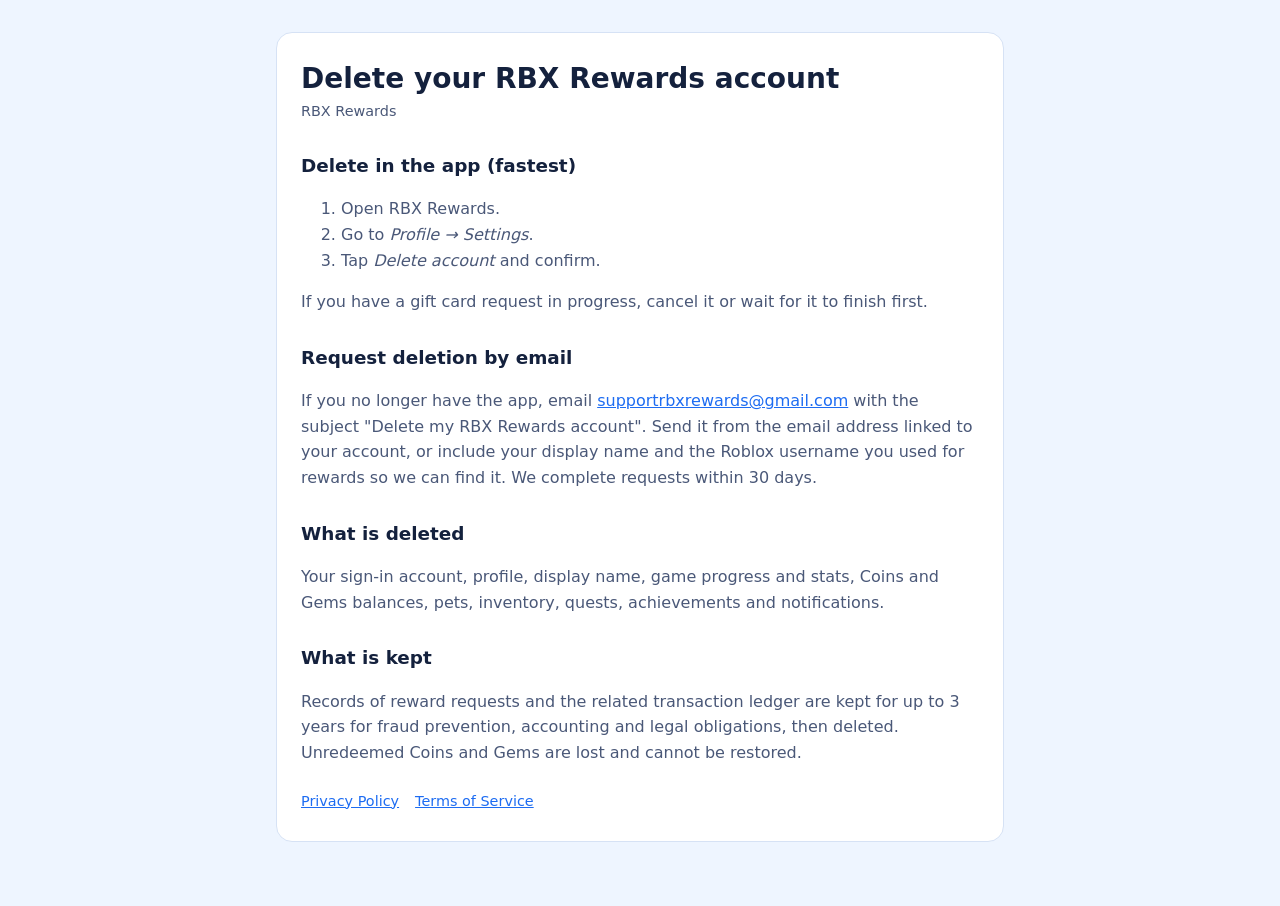
==== delete-account.html @ 6c6a877f "Privacy policy, terms and account deletion pages for RBX Rewards Co-Authored-By: Claude Opus 5.5 <no" ====
<!doctype html>
<html lang="en">
<head>
<meta charset="utf-8">
<meta name="viewport" content="width=device-width, initial-scale=1">
<title>Delete Your Account · RBX Rewards</title>
<link rel="stylesheet" href="legal.css">
</head>
<body>
<main><article>
<h1>Delete your RBX Rewards account</h1>
<p class="meta">RBX Rewards</p>

<h2>Delete in the app (fastest)</h2>
<ol>
  <li>Open RBX Rewards.</li>
  <li>Go to <em>Profile → Settings</em>.</li>
  <li>Tap <em>Delete account</em> and confirm.</li>
</ol>
<p>If you have a gift card request in progress, cancel it or wait for it to finish first.</p>

<h2>Request deletion by email</h2>
<p>If you no longer have the app, email <a href="mailto:supportrbxrewards@gmail.com?subject=Delete%20my%20RBX%20Rewards%20account">supportrbxrewards@gmail.com</a> with the subject "Delete my RBX Rewards account". Send it from the email address linked to your account, or include your display name and the Roblox username you used for rewards so we can find it. We complete requests within 30 days.</p>

<h2>What is deleted</h2>
<p>Your sign-in account, profile, display name, game progress and stats, Coins and Gems balances, pets, inventory, quests, achievements and notifications.</p>

<h2>What is kept</h2>
<p>Records of reward requests and the related transaction ledger are kept for up to 3 years for fraud prevention, accounting and legal obligations, then deleted. Unredeemed Coins and Gems are lost and cannot be restored.</p>

<nav><a href="privacy.html">Privacy Policy</a><a href="terms.html">Terms of Service</a></nav>
</article></main>
</body>
</html>
---- legal.css ----
:root { --bg: #eef5ff; --card: #ffffff; --text: #14213d; --muted: #4a5878; --accent: #1d6cf2; --border: #d6e2f5; }
@media (prefers-color-scheme: dark) { :root { --bg: #0e1626; --card: #16213a; --text: #e8eefc; --muted: #a9b6d3; --accent: #6ea1ff; --border: #263452; } }
* { box-sizing: border-box; }
body { margin: 0; background: var(--bg); color: var(--text); font: 16px/1.6 system-ui, -apple-system, 'Segoe UI', Roboto, sans-serif; }
main { max-width: 760px; margin: 0 auto; padding: 32px 16px 64px; }
article { background: var(--card); border: 1px solid var(--border); border-radius: 16px; padding: 28px 24px; }
h1 { margin: 0 0 4px; font-size: 1.75rem; line-height: 1.25; }
h2 { margin: 28px 0 8px; font-size: 1.15rem; }
p, li { color: var(--muted); }
ul { padding-left: 1.25rem; }
a { color: var(--accent); }
.meta { margin: 0 0 20px; font-size: 0.9rem; }
nav { margin-top: 24px; font-size: 0.9rem; display: flex; gap: 16px; flex-wrap: wrap; }
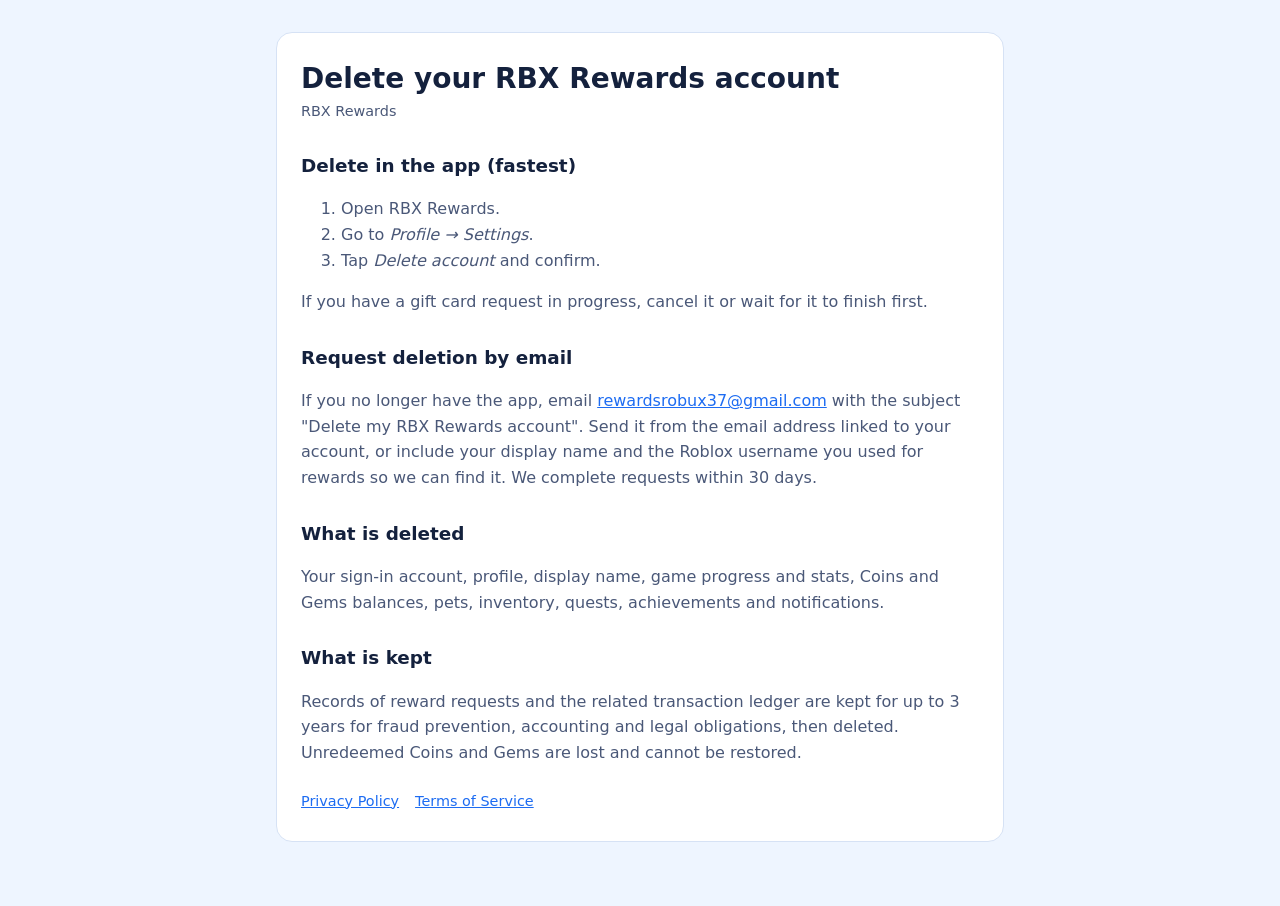
==== commit 57355c51: "Use rewardsrobux37@gmail.com as the support contact Co-Authored-By: Claude Opus 5.5 <noreply@anthrop" ====
--- a/delete-account.html
+++ b/delete-account.html
@@ -20,7 +20,7 @@
 <p>If you have a gift card request in progress, cancel it or wait for it to finish first.</p>
 
 <h2>Request deletion by email</h2>
-<p>If you no longer have the app, email <a href="mailto:supportrbxrewards@gmail.com?subject=Delete%20my%20RBX%20Rewards%20account">supportrbxrewards@gmail.com</a> with the subject "Delete my RBX Rewards account". Send it from the email address linked to your account, or include your display name and the Roblox username you used for rewards so we can find it. We complete requests within 30 days.</p>
+<p>If you no longer have the app, email <a href="mailto:rewardsrobux37@gmail.com?subject=Delete%20my%20RBX%20Rewards%20account">rewardsrobux37@gmail.com</a> with the subject "Delete my RBX Rewards account". Send it from the email address linked to your account, or include your display name and the Roblox username you used for rewards so we can find it. We complete requests within 30 days.</p>
 
 <h2>What is deleted</h2>
 <p>Your sign-in account, profile, display name, game progress and stats, Coins and Gems balances, pets, inventory, quests, achievements and notifications.</p>
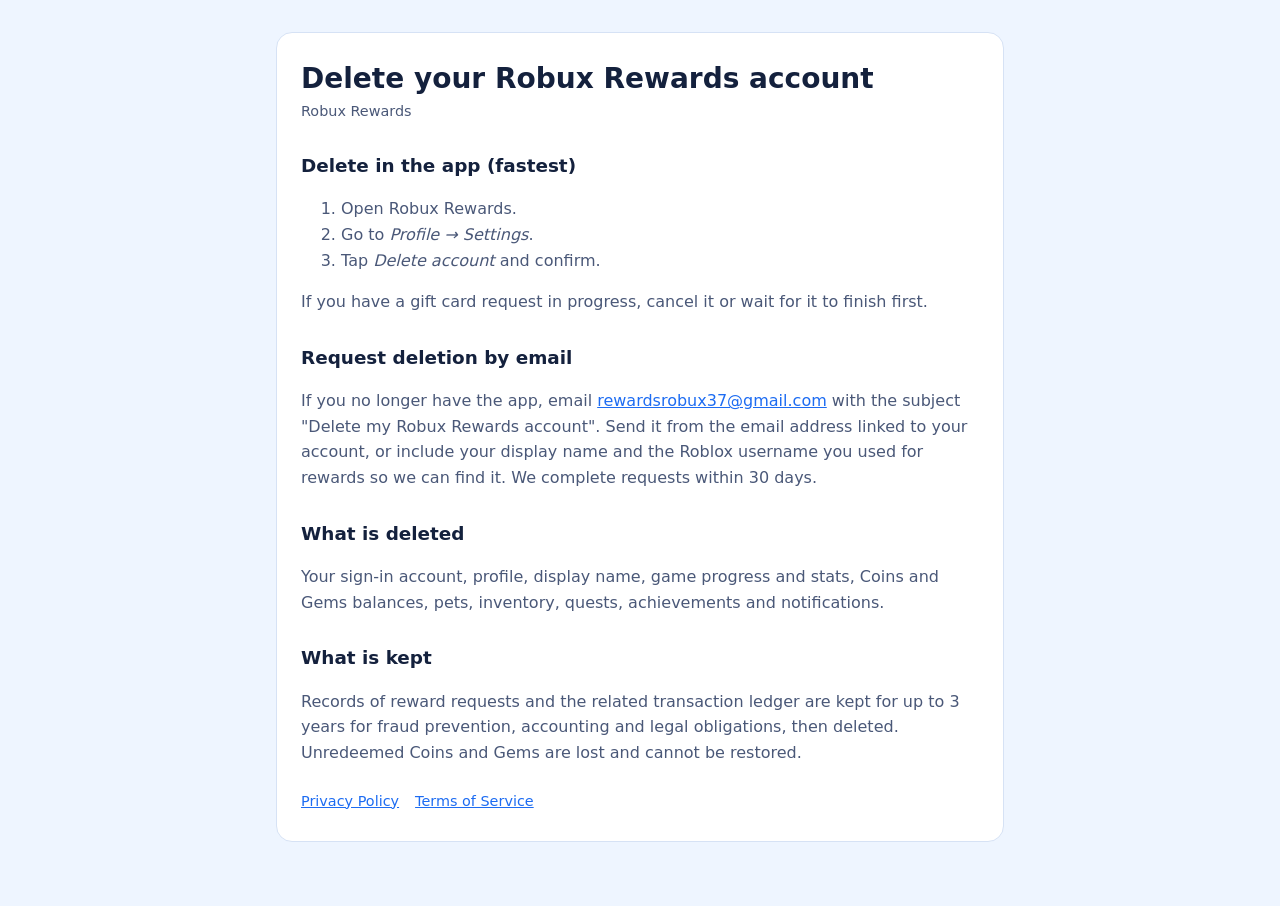
==== commit 2e06d0b7: "Rename to Robux Rewards; add country-based rates, sign-in and 30-day gift card rules Co-Authored-By:" ====
--- a/delete-account.html
+++ b/delete-account.html
@@ -3,24 +3,24 @@
 <head>
 <meta charset="utf-8">
 <meta name="viewport" content="width=device-width, initial-scale=1">
-<title>Delete Your Account · RBX Rewards</title>
+<title>Delete Your Account · Robux Rewards</title>
 <link rel="stylesheet" href="legal.css">
 </head>
 <body>
 <main><article>
-<h1>Delete your RBX Rewards account</h1>
-<p class="meta">RBX Rewards</p>
+<h1>Delete your Robux Rewards account</h1>
+<p class="meta">Robux Rewards</p>
 
 <h2>Delete in the app (fastest)</h2>
 <ol>
-  <li>Open RBX Rewards.</li>
+  <li>Open Robux Rewards.</li>
   <li>Go to <em>Profile → Settings</em>.</li>
   <li>Tap <em>Delete account</em> and confirm.</li>
 </ol>
 <p>If you have a gift card request in progress, cancel it or wait for it to finish first.</p>
 
 <h2>Request deletion by email</h2>
-<p>If you no longer have the app, email <a href="mailto:rewardsrobux37@gmail.com?subject=Delete%20my%20RBX%20Rewards%20account">rewardsrobux37@gmail.com</a> with the subject "Delete my RBX Rewards account". Send it from the email address linked to your account, or include your display name and the Roblox username you used for rewards so we can find it. We complete requests within 30 days.</p>
+<p>If you no longer have the app, email <a href="mailto:rewardsrobux37@gmail.com?subject=Delete%20my%20Robux%20Rewards%20account">rewardsrobux37@gmail.com</a> with the subject "Delete my Robux Rewards account". Send it from the email address linked to your account, or include your display name and the Roblox username you used for rewards so we can find it. We complete requests within 30 days.</p>
 
 <h2>What is deleted</h2>
 <p>Your sign-in account, profile, display name, game progress and stats, Coins and Gems balances, pets, inventory, quests, achievements and notifications.</p>
